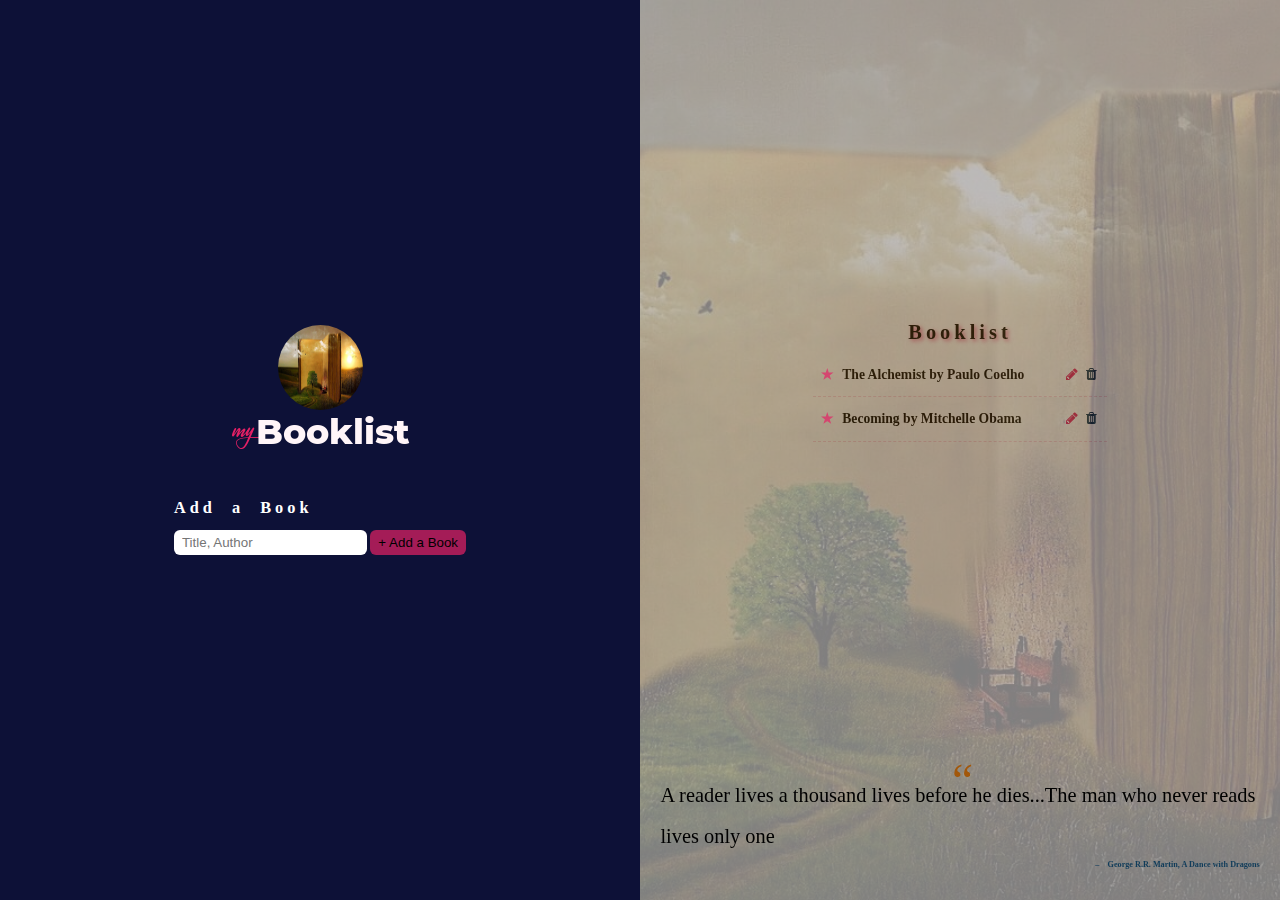
==== index.html @ e2ae2565 "fixing netlify 404 error" ====
<!DOCTYPE html>
<html>
    <head>
        <meta name="viewport" content="width=device-width, initial-scale=1.0">
        
        <link rel="stylesheet" href="https://cdnjs.cloudflare.com/ajax/libs/font-awesome/4.7.0/css/font-awesome.min.css">
        <link rel="stylesheet" href="css/styles.css">
        <title>myBooklist</title> 
    </head>
    <body>
        <div class="wrapper">
            <div class="page-header">
                
            </div>
            <div class="page-main">
                <div class="split left">
                    <img src="images/book-863418_1280.jpg" style="height: 85px;width: 85px;" class="main-img">
                    <img src="images/mylogo.png" class="logo">
                    <!--Add a book-->
                    <div class="add-book">
                        <h1>Add a Book</h1>
                            <form>
                                <input type="text" id="book-id" name="book" placeholder="Title, Author" required>
                                <button class="add">+ Add a Book</button>
                            </form>
                    </div>
                </div>
                <div class="split right">
                    <div class="booklist">
                        <!--displaying booklist-->
                        <h1>Booklist</h1>
                        <ul class="books">
                            <!--to attach books-->
                            <li>The Alchemist by Paulo Coelho
                                <div class="edit-delete">
                                    <i class="fa fa-pencil" aria-hidden="true" style="color: #e52165;"></i>
                                    <i class="fa fa-trash" aria-hidden="true" style="color: #103c5a;"></i>
                                </div>
                            </li>
                            <li>Becoming by Mitchelle Obama
                                <div class="edit-delete">
                                    <i class="fa fa-pencil edit" aria-hidden="true" style="color: #e52165;"></i>
                                    <i class="fa fa-trash delete" aria-hidden="true" style="color: #103c5a;"></i>
                                </div>
                            </li>
                        </ul>
                    </div>
                    <div class="quote">
                        <blockquote cite="George R.R. Martin, A Dance with Dragons">	
                            <p>A reader lives a thousand lives before he dies...The man who never reads lives only one</p>
                        </blockquote>
                    </div>
                </div>
            </div>
            <div class="page-footer">

            </div>
        </div>

    
    <script src="oop.js"></script>
    </body>
</html>
---- css/styles.css ----
/*CREDITS:
Image by <a href="https://pixabay.com/users/mysticsartdesign-322497/?utm_source=link-attribution&amp;utm_medium=referral&amp;utm_campaign=image&amp;utm_content=863418">Mystic Art Design</a> from <a href="https://pixabay.com/?utm_source=link-attribution&amp;utm_medium=referral&amp;utm_campaign=image&amp;utm_content=863418">Pixabay</a>
*/

/*basic styling */
* {
	padding: 0;
	margin: 0;
	box-sizing: border-box;
}
body {
	/*formatting text */
	font-size: 85%;
	font-family: "Montserrat", Georgia, serif;

    line-height: 2;
}
h1 {
    letter-spacing: 4px; 
    word-spacing: 8px;  	
}

/* 
----------------------------------------------------------------------
split the screen in half */
.split {
    height: 100%;
    width: 50%;
    position: fixed;
    z-index: 1;
    top: 0;
    overflow-x: hidden;
    padding-top: 20px;
}  
@media screen and (max-width: 600px) {
    .split {
      width: 100%;
      min-height: 80vh;
      position: relative;
    }
  }
/*control the left side */
.left {
    left: 0;
    background-color: #0d1137;
}
/*control the right side */
.right {
    right: 0;
}
.right::before {
	content: "";
	background: linear-gradient(
      rgba(0, 0, 0, 0.5),
      rgba(0, 0, 0, 0.5)
    ), url(../images/book-863418_1280.jpg) no-repeat center/cover;
    position: absolute;
	top: 0px;
	right: 0px;
	bottom: 0px;
	left: 0px;
	opacity: 0.5;
}
/*
----------------------------------------------------------------------
.left content styling */
.left {
    display: flex;
    flex-direction: column;
    justify-content: center;	/*vertically justified center*/
	align-items: center;	/*horizontally justified center*/
	flex-grow: 1;	/*expands to cover available space inside the flex container*/
}
.main-img{
    border-radius: 50%;
}
/*header styling */
.left h1 {
    font-size: 1.2em;
    color: white;
    margin-top: 40px;
} 
/*button styling */
input, button {
    padding: 5px 8px;
    margin: 5px 0;
    border-radius: 6px;
    border: none;
}

@media screen and (max-width: 900px) {
	input {
        display: block;
    }   
}
button {
    cursor: pointer;
    margin-bottom: 40px;
}
/*different colors for different buttons*/
.add {
    background: rgba(229, 33, 101, 0.7);
}
.add:hover {
    background: rgba(229, 33, 101, 1);
}
/*
----------------------------------------------------------------------
.right content styling */
.right {
    display: flex;
    flex-direction: column;
}
/*header styling */
.right h1 {
    font-size: 1.5em;
    color: black;
    text-shadow: .1em .1em .2em rgba(229, 33, 101, 0.7); /*text-shadow: horizontal_offset vertical_offset blur_radius color*/
}
.booklist {
    display: flex;
    flex-direction: column;
    justify-content: center;	/*vertically justified center*/
	align-items: center;	/*horizontally justified center*/
	flex-grow: 1;	/*expands to cover available space inside the flex container*/
}

/*list styling */
li {
    font-family: "Marko One";
    font-weight: bold;
    display: block;
    overflow: hidden;
    
    padding: 8px;
    border-bottom: rgba(229, 33, 101, 0.2) dashed 1px;

}
li:before {
    content: "\2605";
    color: #e52165;
    opacity: 0.7;
    margin-right: 8px;
    display: inline-block;
    line-height: 2; 
}
.edit-delete {
    float: right;
    margin-left: 40px;
}
i {
    margin: 2px;
}
/*blockquote*/
blockquote {
    display: block;
    padding: 1.5em 0 0.5em;
    margin: 1.5em 1.5em;
    position: relative;

    
}
blockquote p {
    font-family: "Rosellinda Alyamore";
    font-size: 1.5em;
}
blockquote:before {
    content: '\201C';
    position: absolute;
    top: 0em;
    left: 50%;
    transform: translate(-50%, -50%);
    background: #a2570a);
    width: 1rem;
    height: 1rem;
    font: 3.5em/1.5em serif;
    color: #a2570a;
    text-align: center;
}
blockquote:after {
    content: "\2013 \2003" attr(cite);
    display: block;
    text-align: right;
    font-size: 0.6em;
    font-weight: bolder;
    color: #103c5a;
}
.quote {
    display: flex;
    flex-direction: column-reverse;
    align-items: center;	/*horizontally justified center*/
}
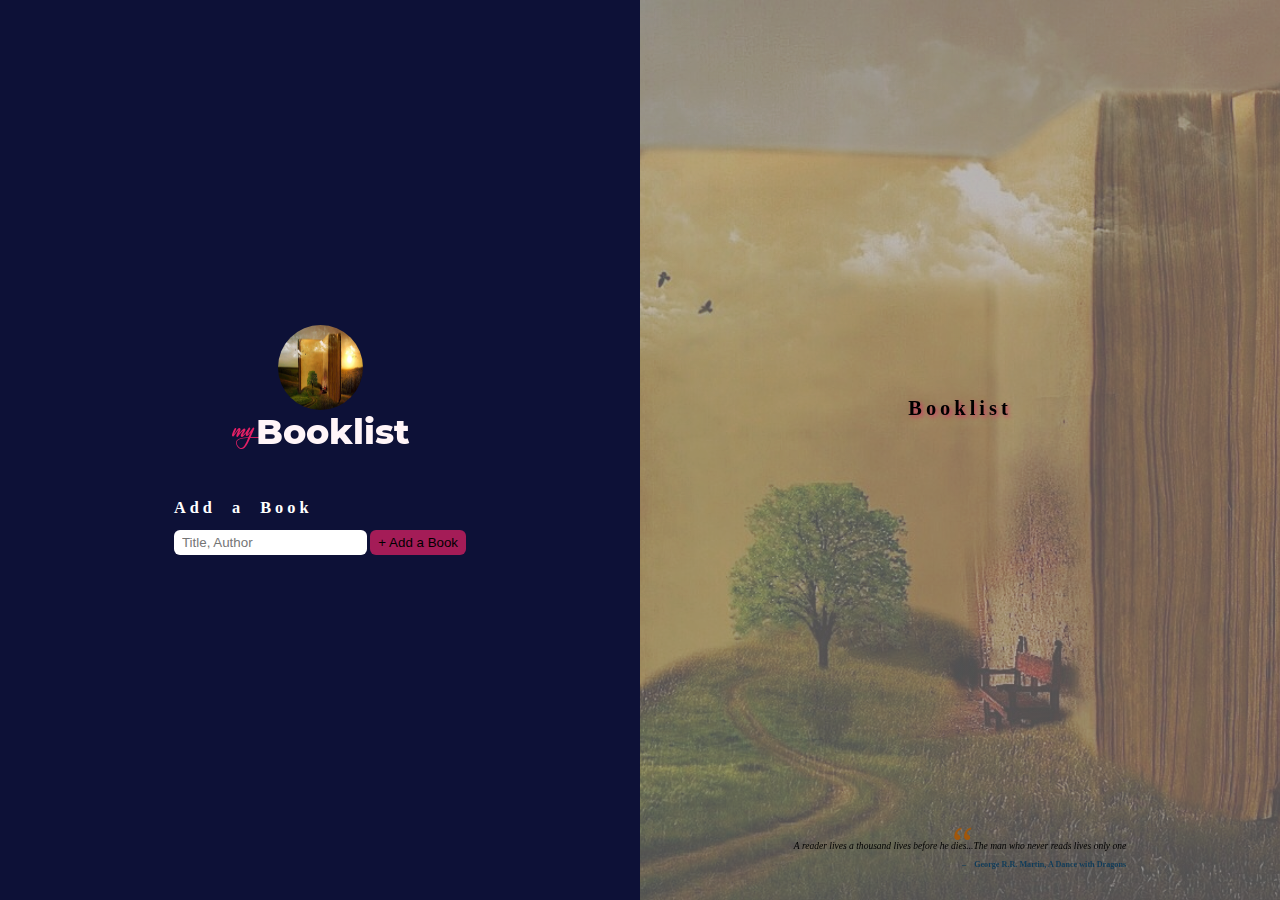
==== commit cd51ff0a: "delete button complete" ====
--- a/index.html
+++ b/index.html
@@ -31,18 +31,12 @@
                         <h1>Booklist</h1>
                         <ul class="books">
                             <!--to attach books-->
-                            <li>The Alchemist by Paulo Coelho
-                                <div class="edit-delete">
-                                    <i class="fa fa-pencil" aria-hidden="true" style="color: #e52165;"></i>
-                                    <i class="fa fa-trash" aria-hidden="true" style="color: #103c5a;"></i>
-                                </div>
+                            <!--<li>The Alchemist by Paulo Coelho
+                                <i class="fa fa-trash" aria-hidden="true"></i>
                             </li>
                             <li>Becoming by Mitchelle Obama
-                                <div class="edit-delete">
-                                    <i class="fa fa-pencil edit" aria-hidden="true" style="color: #e52165;"></i>
-                                    <i class="fa fa-trash delete" aria-hidden="true" style="color: #103c5a;"></i>
-                                </div>
-                            </li>
+                                <i class="fa fa-trash delete" aria-hidden="true"></i>
+                            </li>-->
                         </ul>
                     </div>
                     <div class="quote">
--- a/css/styles.css
+++ b/css/styles.css
@@ -1,5 +1,5 @@
 /*CREDITS:
-Image by <a href="https://pixabay.com/users/mysticsartdesign-322497/?utm_source=link-attribution&amp;utm_medium=referral&amp;utm_campaign=image&amp;utm_content=863418">Mystic Art Design</a> from <a href="https://pixabay.com/?utm_source=link-attribution&amp;utm_medium=referral&amp;utm_campaign=image&amp;utm_content=863418">Pixabay</a>
+Background-image by <a href="https://pixabay.com/users/mysticsartdesign-322497/?utm_source=link-attribution&amp;utm_medium=referral&amp;utm_campaign=image&amp;utm_content=863418">Mystic Art Design</a> from <a href="https://pixabay.com/?utm_source=link-attribution&amp;utm_medium=referral&amp;utm_campaign=image&amp;utm_content=863418">Pixabay</a>
 */
 
 /*basic styling */
@@ -47,19 +47,12 @@
 /*control the right side */
 .right {
     right: 0;
-}
-.right::before {
-	content: "";
-	background: linear-gradient(
+    background: #f2f2f2;
+    background: linear-gradient(
       rgba(0, 0, 0, 0.5),
       rgba(0, 0, 0, 0.5)
-    ), url(../images/book-863418_1280.jpg) no-repeat center/cover;
-    position: absolute;
-	top: 0px;
-	right: 0px;
-	bottom: 0px;
-	left: 0px;
-	opacity: 0.5;
+    ), #a9a9a9 url(../images/book-863418_1280.jpg) no-repeat center/cover;
+    background-blend-mode: soft-light;
 }
 /*
 ----------------------------------------------------------------------
@@ -144,12 +137,14 @@
     display: inline-block;
     line-height: 2; 
 }
-.edit-delete {
-    float: right;
-    margin-left: 40px;
+.delete {
+    cursor: pointer;
 }
 i {
-    margin: 2px;
+    color: #e52165;
+    float: right;
+    padding: 8px;
+    margin-left: 40px;
 }
 /*blockquote*/
 blockquote {
@@ -161,8 +156,9 @@
     
 }
 blockquote p {
-    font-family: "Rosellinda Alyamore";
-    font-size: 1.5em;
+    font-family: "Lucida Calligraphy", "Marko One", serif;
+    font-style: italic;
+    font-size: 0.7em;
 }
 blockquote:before {
     content: '\201C';
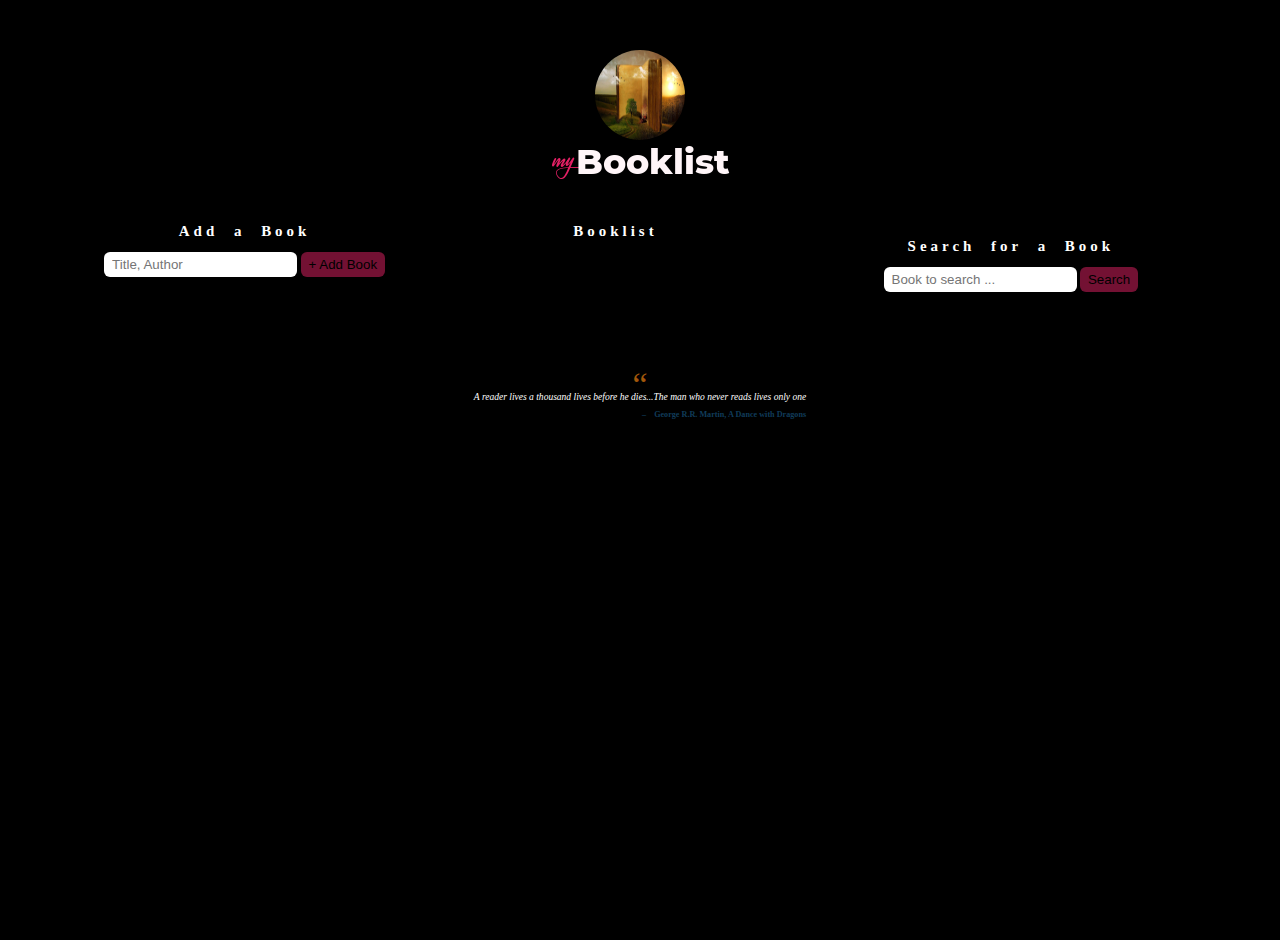
==== commit a09ab7aa: "autocomplete search" ====
--- a/index.html
+++ b/index.html
@@ -10,48 +10,51 @@
     <body>
         <div class="wrapper">
             <div class="page-header">
-                
+                <img src="images/book-863418_1280.jpg" style="height: 90px;width: 90px;" class="main-img">
+                <img src="images/mylogo.png" class="logo">
             </div>
             <div class="page-main">
-                <div class="split left">
-                    <img src="images/book-863418_1280.jpg" style="height: 85px;width: 85px;" class="main-img">
-                    <img src="images/mylogo.png" class="logo">
-                    <!--Add a book-->
-                    <div class="add-book">
-                        <h1>Add a Book</h1>
-                            <form>
-                                <input type="text" id="book-id" name="book" placeholder="Title, Author" required>
-                                <button class="add">+ Add a Book</button>
-                            </form>
+                <!--Add a book-->
+                <div class="add-book">
+                    <h1>Add a Book</h1>
+                    <form>
+                        <input type="text" id="book-id" name="book" placeholder="Title, Author" required>
+                        <button class="add">+ Add Book</button>
+                    </form>
+                </div>
+                <div class="booklist">
+                    <!--displaying booklist-->
+                    <h1>Booklist</h1>
+                    <ul class="books">
+                        <!--to attach books-->
+                        <!--<li>The Alchemist by Paulo Coelho
+                            <i class="fa fa-trash" aria-hidden="true"></i>
+                        </li>
+                        <li>Becoming by Mitchelle Obama
+                            <i class="fa fa-trash delete" aria-hidden="true"></i>
+                        </li>-->
+                    </ul>
+                </div>
+                <div class="search-book">
+                    <div class="autocomplete" style="width:300px;">
+                        <h1>Search for a Book</h1>
+                        <form autocomplete="off">
+                            <input type="text" id="searchID" name="bookSearch" placeholder="Book to search ..." </i>
+                            <button class="search" onclick="UI.createSearchList()">Search</button>
+                        </form>
+                        <ul class="search-results"></ul>
                     </div>
-                </div>
-                <div class="split right">
-                    <div class="booklist">
-                        <!--displaying booklist-->
-                        <h1>Booklist</h1>
-                        <ul class="books">
-                            <!--to attach books-->
-                            <!--<li>The Alchemist by Paulo Coelho
-                                <i class="fa fa-trash" aria-hidden="true"></i>
-                            </li>
-                            <li>Becoming by Mitchelle Obama
-                                <i class="fa fa-trash delete" aria-hidden="true"></i>
-                            </li>-->
-                        </ul>
-                    </div>
-                    <div class="quote">
-                        <blockquote cite="George R.R. Martin, A Dance with Dragons">	
-                            <p>A reader lives a thousand lives before he dies...The man who never reads lives only one</p>
-                        </blockquote>
-                    </div>
-                </div>
+                </div> 
             </div>
             <div class="page-footer">
-
+                <div class="quote">
+                    <blockquote cite="George R.R. Martin, A Dance with Dragons">	
+                        <p>A reader lives a thousand lives before he dies...The man who never reads lives only one</p>
+                    </blockquote>
+                </div>
             </div>
         </div>
 
-    
     <script src="oop.js"></script>
     </body>
 </html>--- a/css/styles.css
+++ b/css/styles.css
@@ -1,79 +1,81 @@
 /*CREDITS:
-Background-image by <a href="https://pixabay.com/users/mysticsartdesign-322497/?utm_source=link-attribution&amp;utm_medium=referral&amp;utm_campaign=image&amp;utm_content=863418">Mystic Art Design</a> from <a href="https://pixabay.com/?utm_source=link-attribution&amp;utm_medium=referral&amp;utm_campaign=image&amp;utm_content=863418">Pixabay</a>
+background-image by <a href="https://pixabay.com/users/mysticsartdesign-322497/?utm_source=link-attribution&amp;utm_medium=referral&amp;utm_campaign=image&amp;utm_content=863418">Mystic Art Design</a> from <a href="https://pixabay.com/?utm_source=link-attribution&amp;utm_medium=referral&amp;utm_campaign=image&amp;utm_content=863418">Pixabay</a>
 */
 
-/*basic styling */
+/*Basic styling */
 * {
 	padding: 0;
 	margin: 0;
 	box-sizing: border-box;
 }
 body {
-	/*formatting text */
+	/*formatting text*/
 	font-size: 85%;
 	font-family: "Montserrat", Georgia, serif;
+    color: #ffffff;
 
     line-height: 2;
-}
-h1 {
-    letter-spacing: 4px; 
-    word-spacing: 8px;  	
-}
-
-/* 
-----------------------------------------------------------------------
-split the screen in half */
-.split {
-    height: 100%;
-    width: 50%;
-    position: fixed;
-    z-index: 1;
-    top: 0;
-    overflow-x: hidden;
-    padding-top: 20px;
-}  
-@media screen and (max-width: 600px) {
-    .split {
-      width: 100%;
-      min-height: 80vh;
-      position: relative;
-    }
-  }
-/*control the left side */
-.left {
-    left: 0;
-    background-color: #0d1137;
-}
-/*control the right side */
-.right {
-    right: 0;
-    background: #f2f2f2;
-    background: linear-gradient(
-      rgba(0, 0, 0, 0.5),
-      rgba(0, 0, 0, 0.5)
-    ), #a9a9a9 url(../images/book-863418_1280.jpg) no-repeat center/cover;
-    background-blend-mode: soft-light;
+    
+    background-color: #000000; 
 }
 /*
-----------------------------------------------------------------------
-.left content styling */
-.left {
+===============================================================================
+Wrapper styling
+*/
+.wrapper {
+    min-height: 100vh
+}
+.wrapper >* {
+    padding: 10px;
+}
+/*
+===============================================================================
+Page Header styling
+*/
+.page-header {
+    margin-top: 40px;
+}
+.page-header img{
+    display: block;
+    margin-left: auto;
+    margin-right: auto;
+}
+.main-img {
+    border-radius: 50%;
+}
+/*
+===============================================================================
+Main styling
+*/
+.page-main {
     display: flex;
     flex-direction: column;
-    justify-content: center;	/*vertically justified center*/
+}
+@media screen and (min-width: 900px) {
+	.page-main  {
+		flex-direction: row;
+	}
+}
+.page-main div {
+    display: flex;
+    flex-direction: column;
 	align-items: center;	/*horizontally justified center*/
-	flex-grow: 1;	/*expands to cover available space inside the flex container*/
+    flex-grow: 1;
+    margin: 15px;	
 }
-.main-img{
-    border-radius: 50%;
+/*
+===============================================================================
+Header styling
+*/
+h1 {
+    font-size: 1.1em;
+    letter-spacing: 4px; 
+	word-spacing: 8px;	
 }
-/*header styling */
-.left h1 {
-    font-size: 1.2em;
-    color: white;
-    margin-top: 40px;
-} 
-/*button styling */
+/*
+===============================================================================
+Button styling
+*/
 input, button {
     padding: 5px 8px;
     margin: 5px 0;
@@ -84,76 +86,69 @@
 @media screen and (max-width: 900px) {
 	input {
         display: block;
+        /*margin: 0 0 8px;*/
     }   
 }
 button {
     cursor: pointer;
-    margin-bottom: 40px;
+    background-color: rgba(229, 33, 101, 0.5);
 }
-/*different colors for different buttons*/
-.add {
-    background: rgba(229, 33, 101, 0.7);
-}
-.add:hover {
-    background: rgba(229, 33, 101, 1);
+button:hover {
+    background-color: rgba(229, 33, 101, 1);
 }
 /*
-----------------------------------------------------------------------
-.right content styling */
-.right {
-    display: flex;
-    flex-direction: column;
-}
-/*header styling */
-.right h1 {
-    font-size: 1.5em;
-    color: black;
-    text-shadow: .1em .1em .2em rgba(229, 33, 101, 0.7); /*text-shadow: horizontal_offset vertical_offset blur_radius color*/
-}
-.booklist {
-    display: flex;
-    flex-direction: column;
-    justify-content: center;	/*vertically justified center*/
-	align-items: center;	/*horizontally justified center*/
-	flex-grow: 1;	/*expands to cover available space inside the flex container*/
-}
-
-/*list styling */
+===============================================================================
+List styling
+*/
 li {
-    font-family: "Marko One";
-    font-weight: bold;
     display: block;
+    padding: 10px;
     overflow: hidden;
-    
-    padding: 8px;
-    border-bottom: rgba(229, 33, 101, 0.2) dashed 1px;
-
+    border-bottom: rgba(242, 242, 242, 0.1) dashed 1px;
 }
 li:before {
     content: "\2605";
+    display: inline-block;
+    line-height: 2;
+    opacity: 0.5;
+    margin-right: 8px;
+
     color: #e52165;
-    opacity: 0.7;
-    margin-right: 8px;
-    display: inline-block;
-    line-height: 2; 
 }
-.delete {
-    cursor: pointer;
-}
-i {
-    color: #e52165;
+li i {
     float: right;
     padding: 8px;
-    margin-left: 40px;
+    margin-left: 30px;
+    color: rgba(229, 33, 101, 0.5);
 }
-/*blockquote*/
+/*
+===============================================================================
+Autocomplete search*/
+.autocomplete {
+    /*the container must be positioned relative:*/
+   position: relative;
+}
+.autocomplete-items {
+    position: absolute;
+}
+.litems {
+    cursor: pointer;
+    border: none;
+    padding: 0;
+}
+.litems:before {
+    content: '';
+}
+
+/*
+===============================================================================
+Page footer
+*/
 blockquote {
     display: block;
     padding: 1.5em 0 0.5em;
     margin: 1.5em 1.5em;
-    position: relative;
-
-    
+    position: relative;   
 }
 blockquote p {
     font-family: "Lucida Calligraphy", "Marko One", serif;
@@ -169,7 +164,7 @@
     background: #a2570a);
     width: 1rem;
     height: 1rem;
-    font: 3.5em/1.5em serif;
+    font: 2.5em/1.5em serif;
     color: #a2570a;
     text-align: center;
 }
@@ -186,3 +181,5 @@
     flex-direction: column-reverse;
     align-items: center;	/*horizontally justified center*/
 }
+
+
